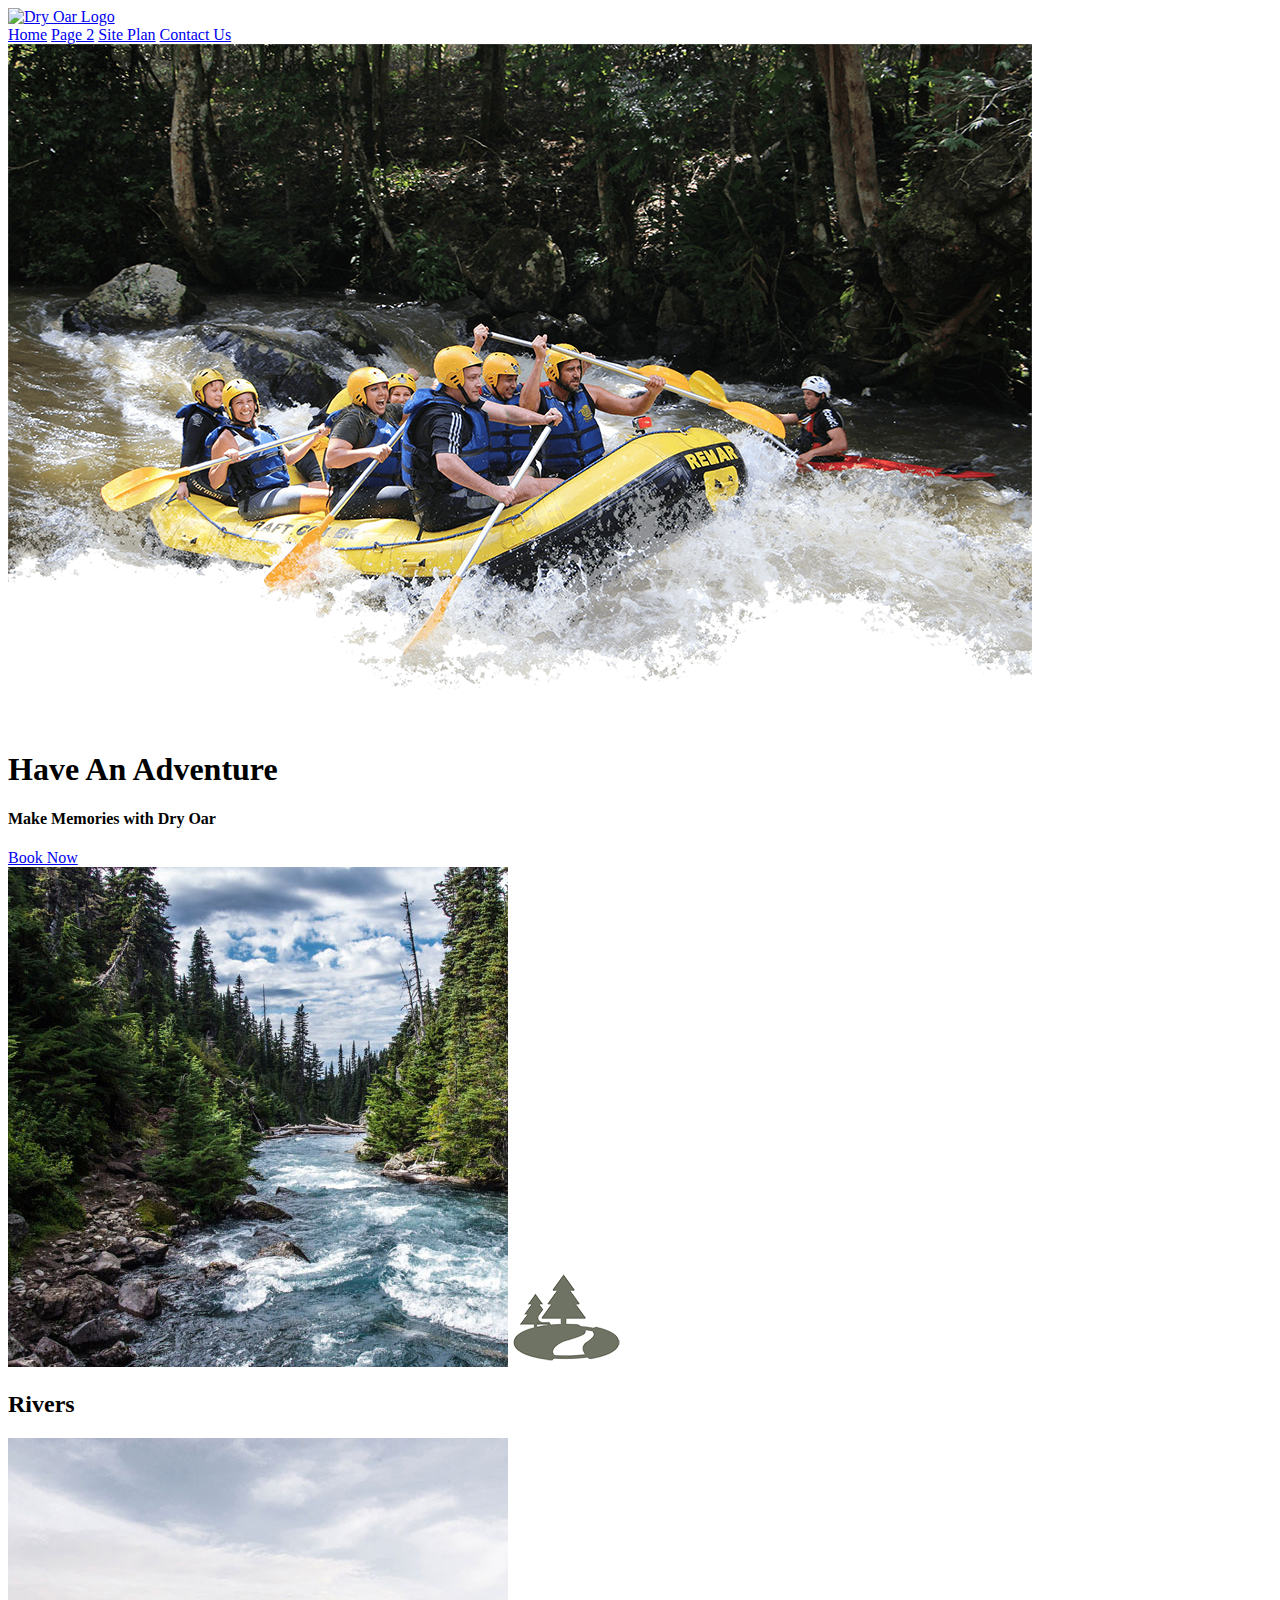
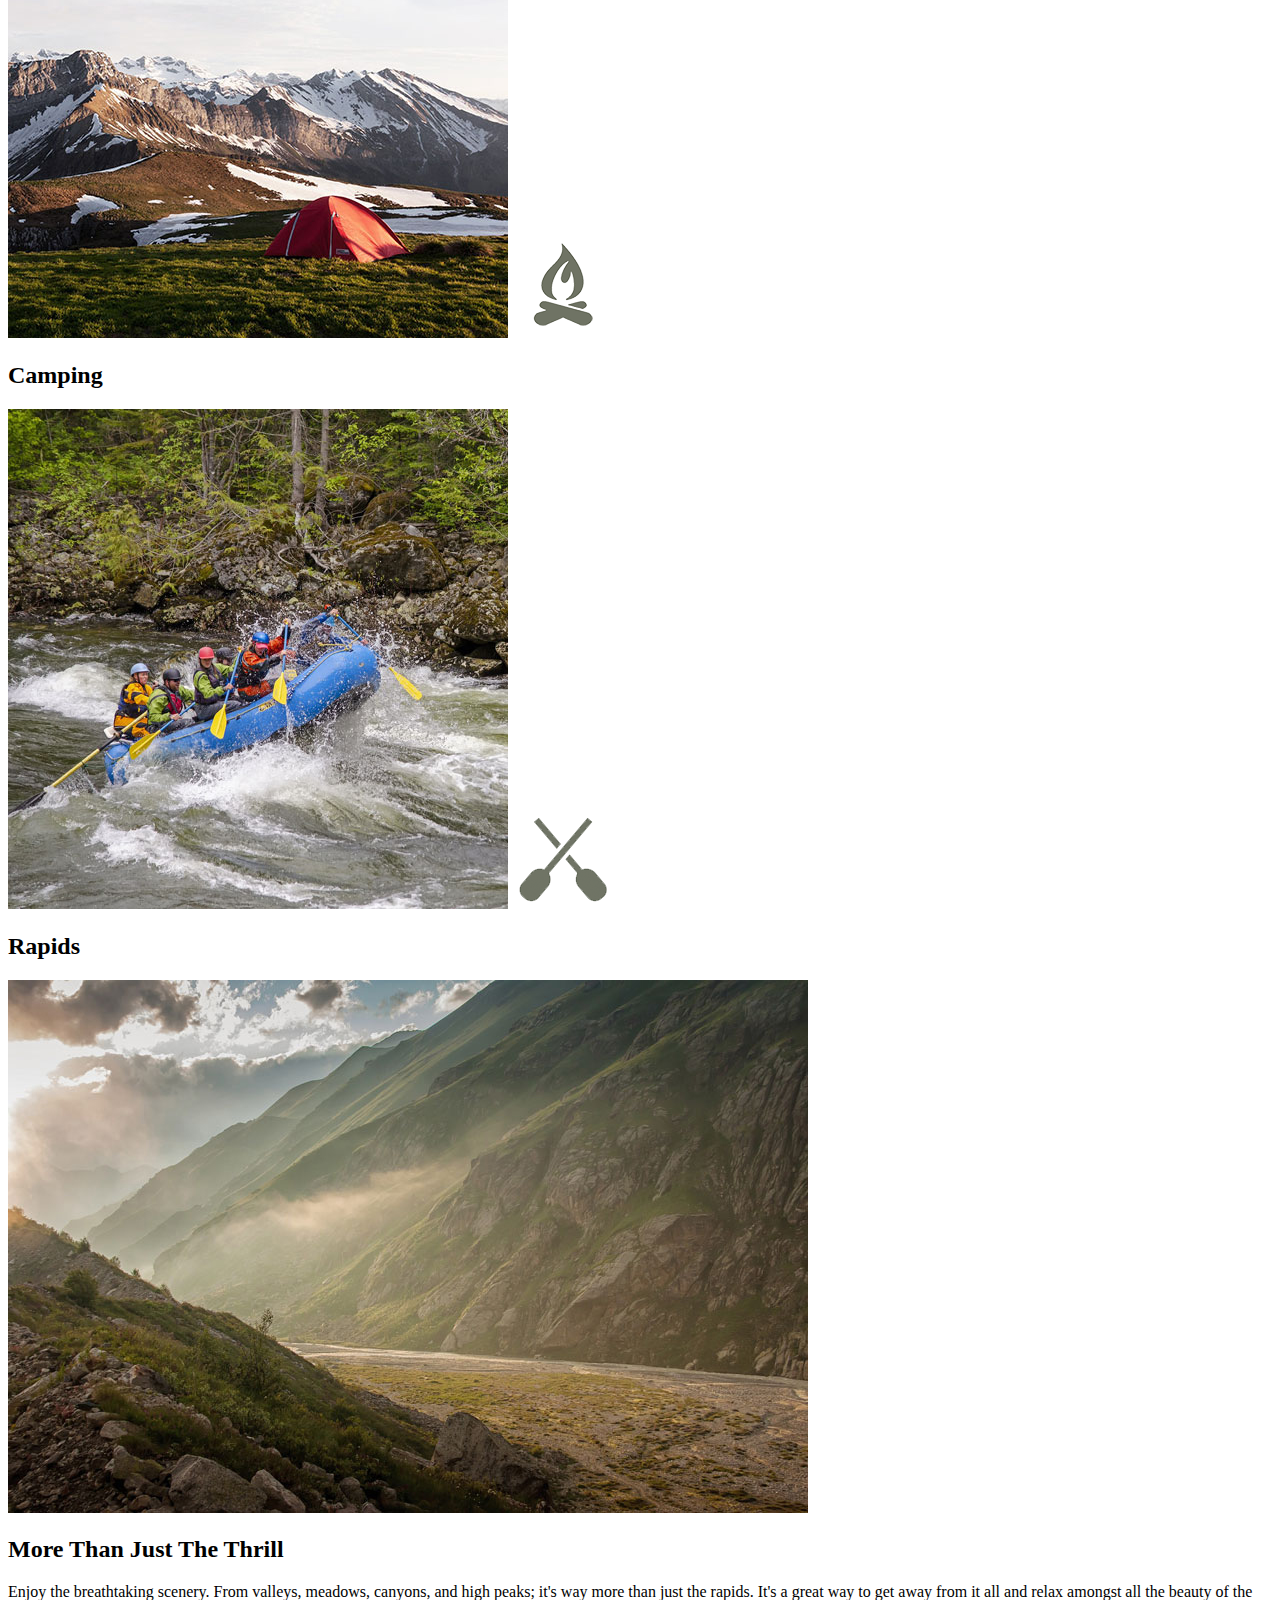
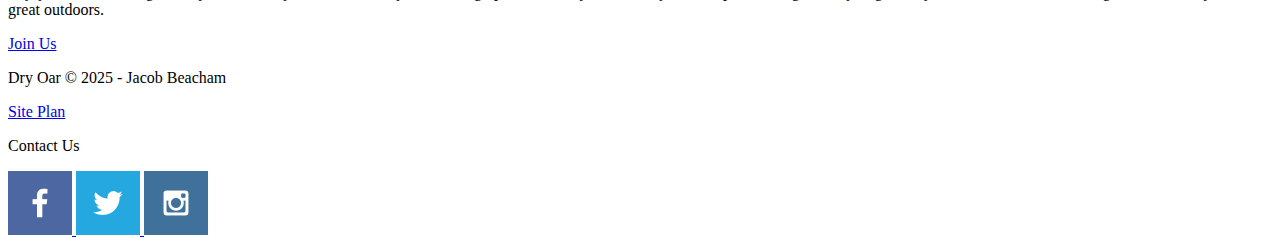
==== WWR/index.html @ 957a712b "Created Home Page structure in HTML" ====
<!DOCTYPE html>
<html lang="en">
<head>
    <meta charset="UTF-8">
    <meta name="viewport" content="width=device-width, initial-scale=1.0">
    <title>Whitewater Rafting | Dry Oar Boating | Home</title>
</head>
<body>
    <header>
            <a href="index.html" id="logo_link"><img class="logo" 
                src="images/longo.png" alt="Dry Oar Logo" ></a>
            <nav>
                <a href="index.html">Home</a>
                <a href="#">Page 2</a>
                <a href="site-plan-rafting.html">Site Plan</a>
                <a href="contactus.html">Contact Us</a>
            </nav>
    </header>
    <div id="hero">
        <div id="hero_box">
            <img src="images/hero.png" alt="People enjoying white water rafting">
        </div>
        <section id="hero_msg">
            <h1 class="home-title">Have An Adventure</h1>
            <h4>Make Memories with Dry Oar</h4>
            <div class="button-box">
                <a class="book" href="contactus.html">Book Now</a>
            </div>
        </section>
    </div>
    <main class="home-grid">
        <section class="rivers-card">
            <img class="card-img" src="images/rivers.jpg" alt="river in forest">
            <img class="icon" src="images/river_icon.png" alt="fire icon">
            <h2>Rivers</h2>
        </section>
        <section class="camping-card">
            <img class="card-img" src="images/camping.jpg" alt="tent in mountains">
            <img class="icon" src="images/fire_icon.png" alt="fire icon">
            <h2>Camping</h2>
        </section>
        <section class="rapids-card">
            <img class="card-img" src="images/rapids.jpg" alt="rafting boat">
            <img class="icon" src="images/oars.png" alt="oars icon">
            <h2>Rapids</h2>
        </section>
        <img class="mountians" src="images/mountains.jpg" alt="misty mountains">
        <section class="msg">
            <h2>More Than Just The Thrill</h2>
            <p>Enjoy the breathtaking scenery. From valleys, meadows, canyons, and high peaks; 
                it's way more than just the rapids. It's a great way to get away from it all and 
                relax amongst all the beauty of the great outdoors.</p>
            <a class="join" href="rivers.html">Join Us</a>
        </section>
    </main>
    <footer>
        <p>Dry Oar &copy; 2025 - Jacob Beacham</p>
        <p><a href="site-plan-rafting.html">Site Plan</a></p>
        <p><a href="contactus.html"></a>Contact Us</p>
        <div class="social">
            <a href="https://facebook.com">
                <img src="images/facebook.png" alt="fb icon">
            </a>
            <a href="https://twitter.com">
                <img src="images/twitter.png" alt="twitter icon">
            </a>
            <a href="https://instagram.com">
                <img src="images/instagram.png" alt="instagram icon">
            </a>
        </div>
    </footer>
</body>
</html>
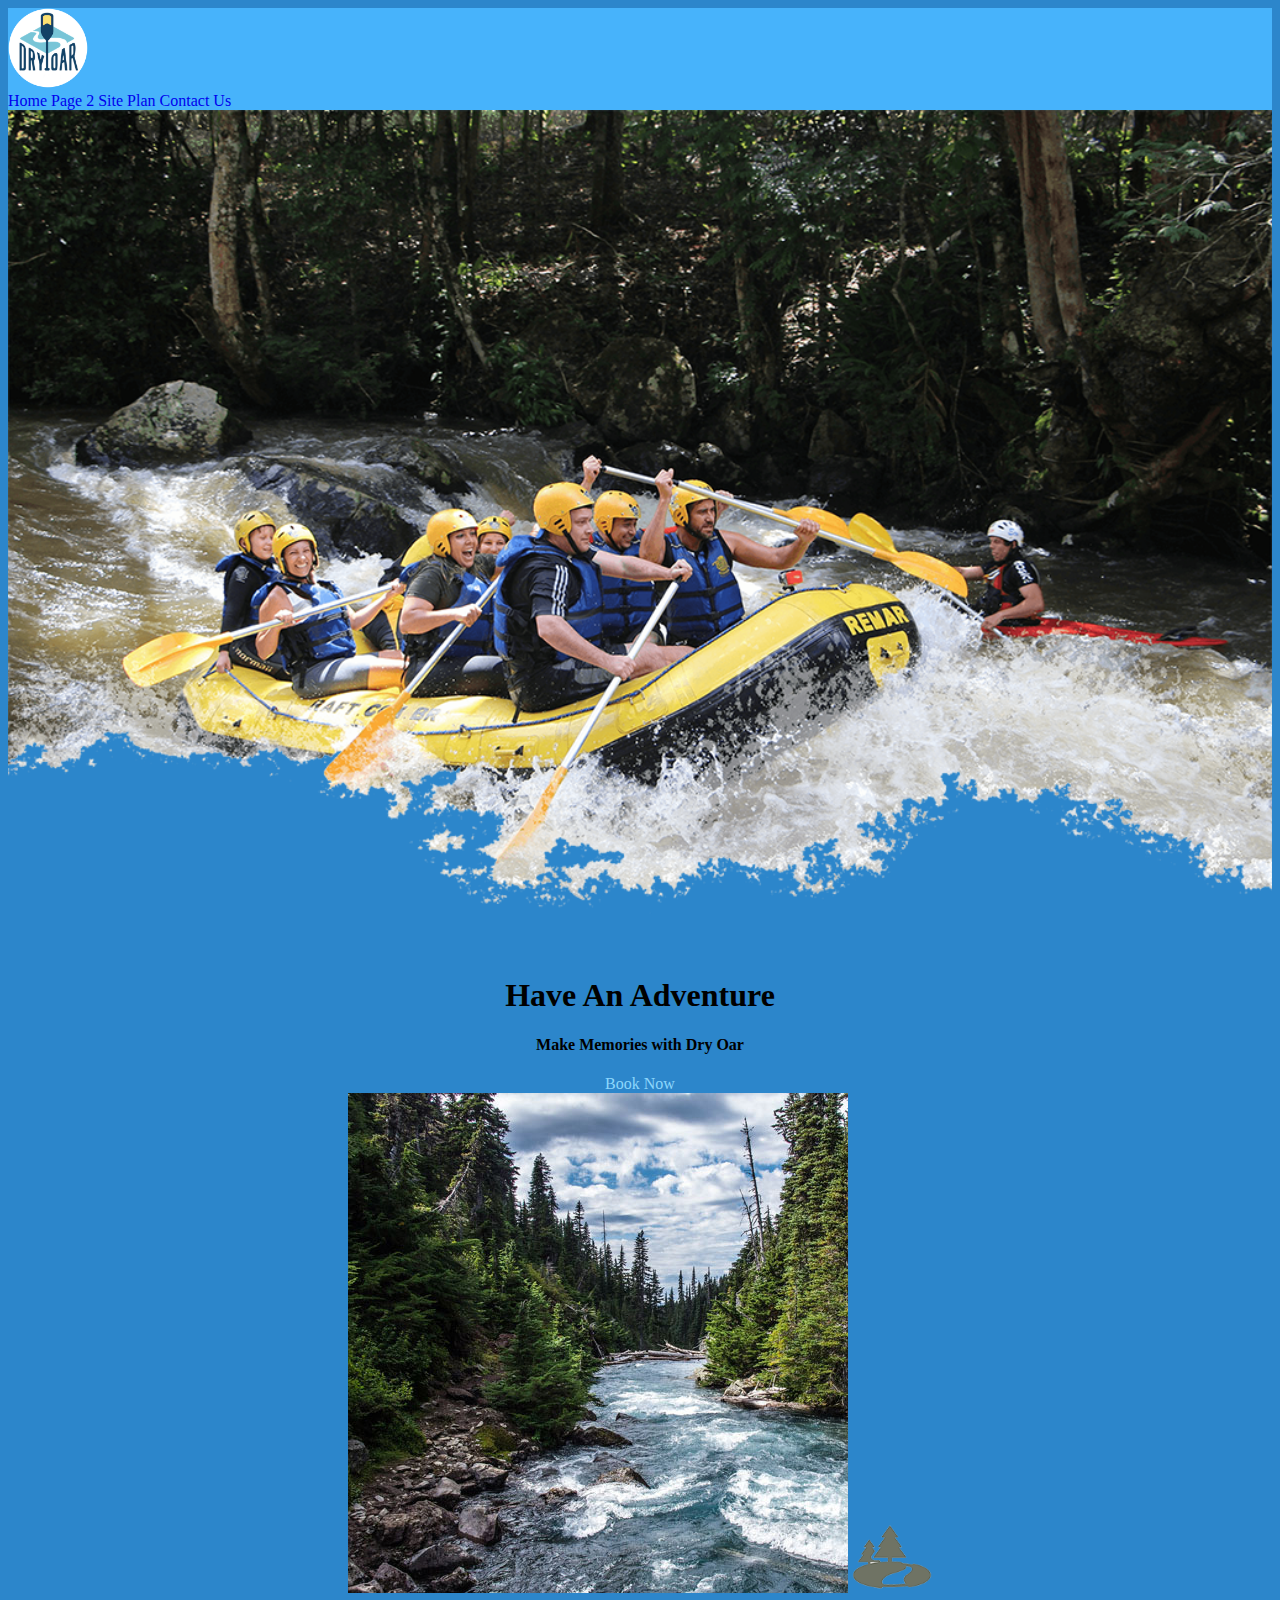
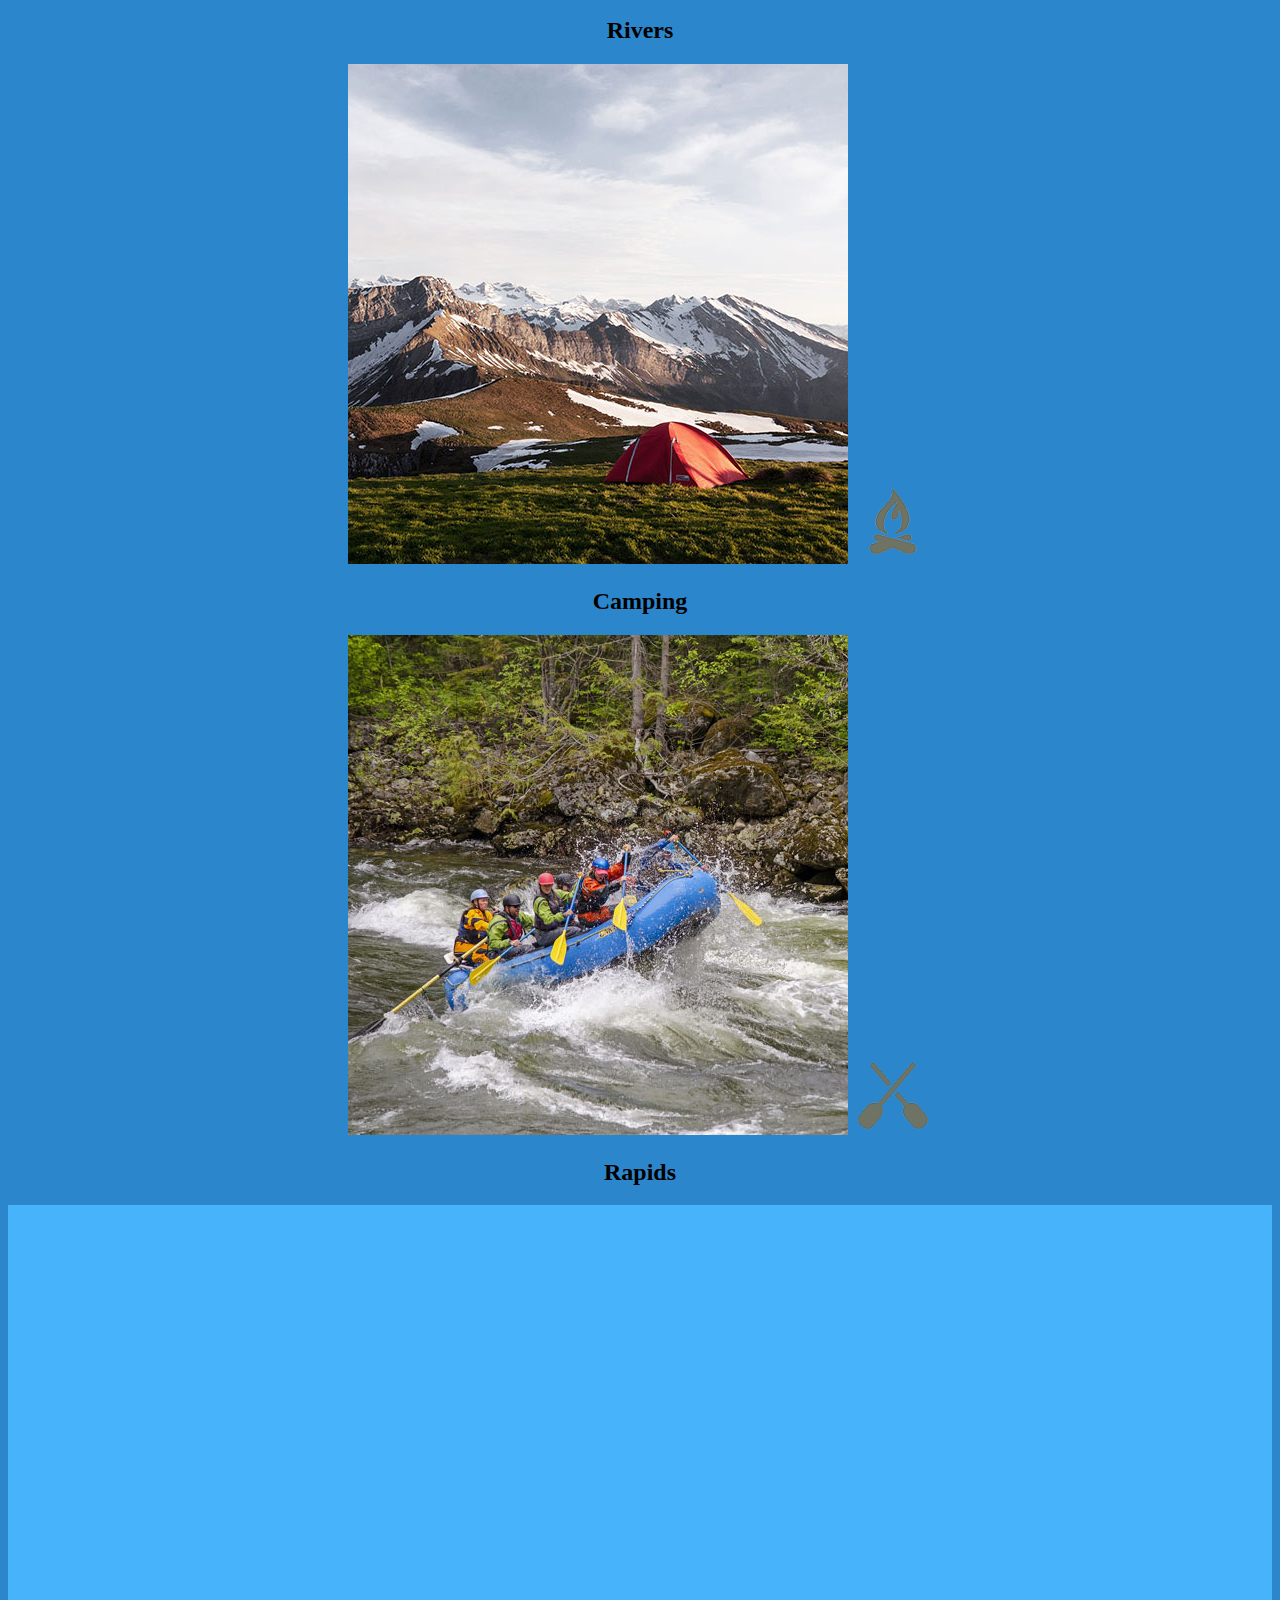
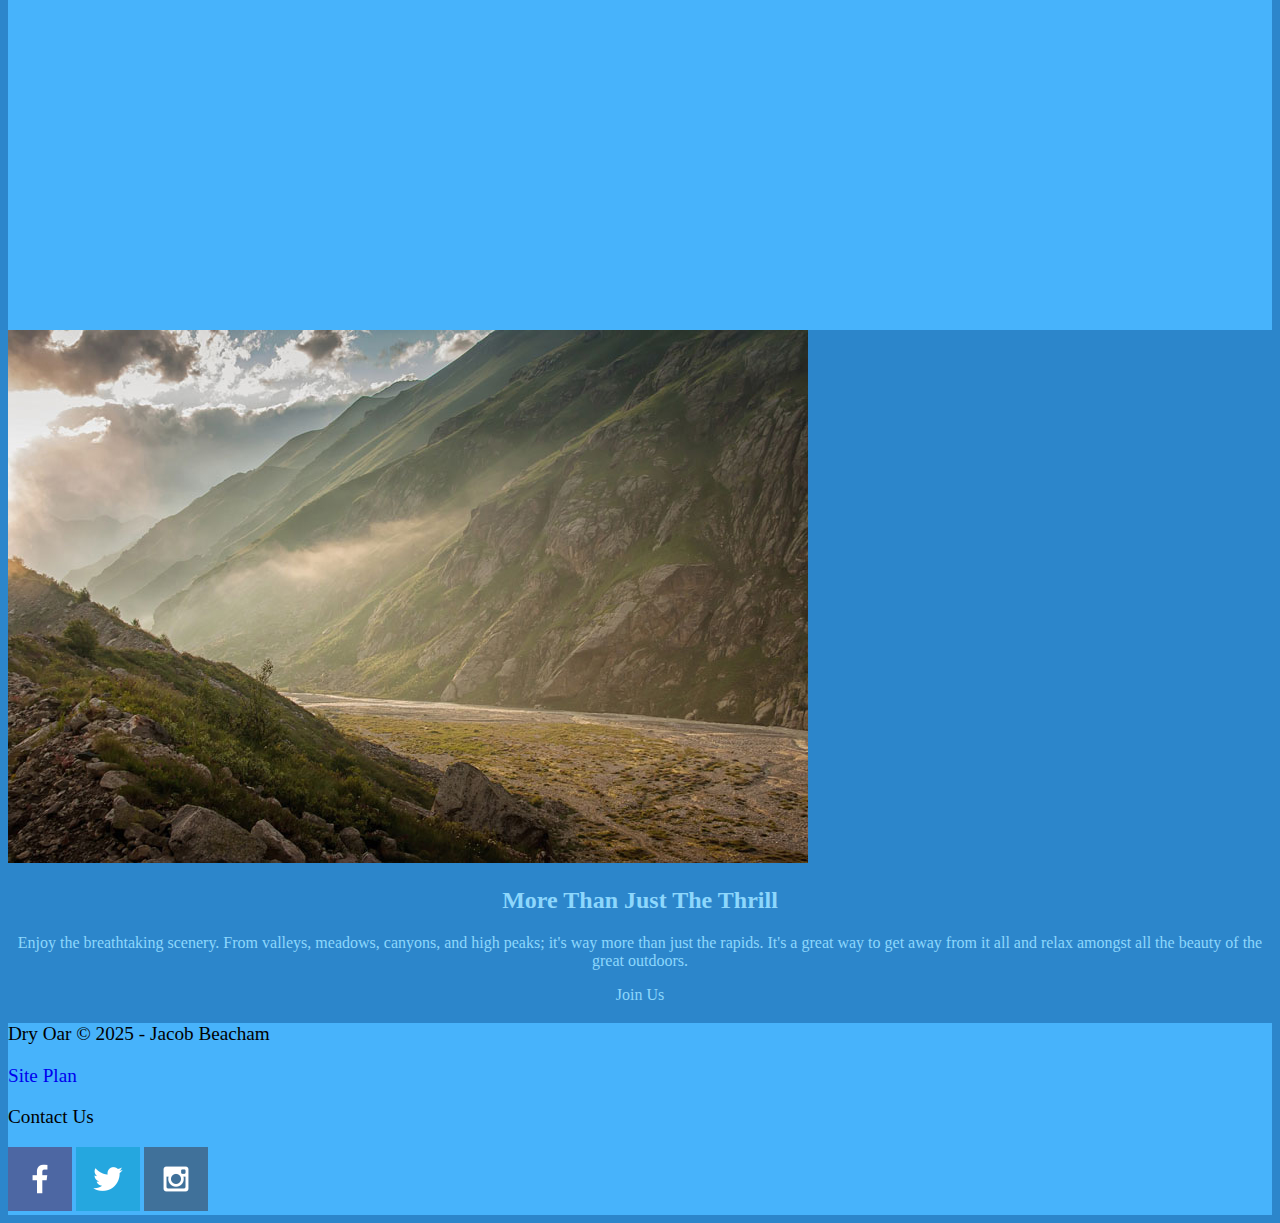
==== commit 6c316310: "Added some CSS" ====
--- a/WWR/index.html
+++ b/WWR/index.html
@@ -4,70 +4,74 @@
     <meta charset="UTF-8">
     <meta name="viewport" content="width=device-width, initial-scale=1.0">
     <title>Whitewater Rafting | Dry Oar Boating | Home</title>
+    <link rel="stylesheet" href="styles/style.css">
 </head>
 <body>
-    <header>
-            <a href="index.html" id="logo_link"><img class="logo" 
-                src="images/longo.png" alt="Dry Oar Logo" ></a>
-            <nav>
-                <a href="index.html">Home</a>
-                <a href="#">Page 2</a>
-                <a href="site-plan-rafting.html">Site Plan</a>
-                <a href="contactus.html">Contact Us</a>
-            </nav>
-    </header>
-    <div id="hero">
-        <div id="hero_box">
-            <img src="images/hero.png" alt="People enjoying white water rafting">
+    <div id="content">
+        <header>
+                <a href="index.html" id="logo_link"><img class="logo" 
+                    src="images/logo.png" alt="Dry Oar Logo" ></a>
+                <nav>
+                    <a href="index.html">Home</a>
+                    <a href="#">Page 2</a>
+                    <a href="site-plan-rafting.html">Site Plan</a>
+                    <a href="contactus.html">Contact Us</a>
+                </nav>
+        </header>
+        <div id="hero">
+            <div id="hero_box">
+                <img src="images/hero.png" alt="People enjoying white water rafting">
+            </div>
+            <section id="hero_msg">
+                <h1 class="home-title">Have An Adventure</h1>
+                <h4>Make Memories with Dry Oar</h4>
+                <div class="button-box">
+                    <a class="book" href="contactus.html">Book Now</a>
+                </div>
+            </section>
         </div>
-        <section id="hero_msg">
-            <h1 class="home-title">Have An Adventure</h1>
-            <h4>Make Memories with Dry Oar</h4>
-            <div class="button-box">
-                <a class="book" href="contactus.html">Book Now</a>
+        <main class="home-grid">
+            <section class="rivers-card">
+                <img class="card-img" src="images/rivers.jpg" alt="river in forest">
+                <img class="icon" src="images/river_icon.png" alt="fire icon">
+                <h2>Rivers</h2>
+            </section>
+            <section class="camping-card">
+                <img class="card-img" src="images/camping.jpg" alt="tent in mountains">
+                <img class="icon" src="images/fire_icon.png" alt="fire icon">
+                <h2>Camping</h2>
+            </section>
+            <section class="rapids-card">
+                <img class="card-img" src="images/rapids.jpg" alt="rafting boat">
+                <img class="icon" src="images/oars.png" alt="oars icon">
+                <h2>Rapids</h2>
+            </section>
+            <div id="background"></div>
+            <img class="mountians" src="images/mountains.jpg" alt="misty mountains">
+            <section class="msg">
+                <h2>More Than Just The Thrill</h2>
+                <p>Enjoy the breathtaking scenery. From valleys, meadows, canyons, and high peaks; 
+                    it's way more than just the rapids. It's a great way to get away from it all and 
+                    relax amongst all the beauty of the great outdoors.</p>
+                <a class="join" href="rivers.html">Join Us</a>
+            </section>
+        </main>
+        <footer>
+            <p>Dry Oar &copy; 2025 - Jacob Beacham</p>
+            <p><a href="site-plan-rafting.html">Site Plan</a></p>
+            <p><a href="contactus.html"></a>Contact Us</p>
+            <div class="social">
+                <a href="https://facebook.com" target="_blank">
+                    <img src="images/facebook.png" alt="fb icon">
+                </a>
+                <a href="https://twitter.com" target="_blank">
+                    <img src="images/twitter.png" alt="twitter icon">
+                </a>
+                <a href="https://instagram.com" target="_blank">
+                    <img src="images/instagram.png" alt="instagram icon">
+                </a>
             </div>
-        </section>
+        </footer>
     </div>
-    <main class="home-grid">
-        <section class="rivers-card">
-            <img class="card-img" src="images/rivers.jpg" alt="river in forest">
-            <img class="icon" src="images/river_icon.png" alt="fire icon">
-            <h2>Rivers</h2>
-        </section>
-        <section class="camping-card">
-            <img class="card-img" src="images/camping.jpg" alt="tent in mountains">
-            <img class="icon" src="images/fire_icon.png" alt="fire icon">
-            <h2>Camping</h2>
-        </section>
-        <section class="rapids-card">
-            <img class="card-img" src="images/rapids.jpg" alt="rafting boat">
-            <img class="icon" src="images/oars.png" alt="oars icon">
-            <h2>Rapids</h2>
-        </section>
-        <img class="mountians" src="images/mountains.jpg" alt="misty mountains">
-        <section class="msg">
-            <h2>More Than Just The Thrill</h2>
-            <p>Enjoy the breathtaking scenery. From valleys, meadows, canyons, and high peaks; 
-                it's way more than just the rapids. It's a great way to get away from it all and 
-                relax amongst all the beauty of the great outdoors.</p>
-            <a class="join" href="rivers.html">Join Us</a>
-        </section>
-    </main>
-    <footer>
-        <p>Dry Oar &copy; 2025 - Jacob Beacham</p>
-        <p><a href="site-plan-rafting.html">Site Plan</a></p>
-        <p><a href="contactus.html"></a>Contact Us</p>
-        <div class="social">
-            <a href="https://facebook.com">
-                <img src="images/facebook.png" alt="fb icon">
-            </a>
-            <a href="https://twitter.com">
-                <img src="images/twitter.png" alt="twitter icon">
-            </a>
-            <a href="https://instagram.com">
-                <img src="images/instagram.png" alt="instagram icon">
-            </a>
-        </div>
-    </footer>
 </body>
 </html>--- a/WWR/styles/style.css
+++ b/WWR/styles/style.css
@@ -0,0 +1,96 @@
+#content {
+max-width: 1600px;
+margin: 0 auto;
+}
+
+nav a{
+    text-align: center;
+    text-decoration: none;
+}
+
+#hero_msg h1 {
+    text-align: center;
+}
+
+#hero_msg h4 {
+    text-align: center;
+}
+
+.button-box {
+    text-align: center;
+}
+
+main section {
+    text-align: center;
+}
+
+#background {
+    height: 725px;
+}
+
+body {
+    background-color: #2c86cb;
+}
+header {
+    background-color: #47b3fb;
+}
+
+nav a:hover {
+    background-color: #8dd7fc;
+    text-decoration: underline;
+}
+
+.book {
+    color: #8dd7fc;
+    text-decoration: none;
+}
+
+.join {
+    color: #8dd7fc;
+    text-decoration: none;
+}
+
+.book:hover{
+    color: white;
+    text-decoration: underline;
+}
+
+.join:hover {
+    color: white;
+    text-decoration: underline;
+}
+
+#background {
+    background-color: #47b3fb;
+}
+.msg {
+    color: #8dd7fc;
+}
+
+footer{
+    background-color: #47b3fb;
+}
+
+.logo {
+ width: 80px;
+}
+
+.icon {
+    width: 80px;
+}
+
+#hero_box img{
+    width: 100%;
+}
+
+footer a {
+    text-decoration: none;
+}
+
+footer p {
+    font-size: 1.2em;
+}
+
+footer p:hover{
+    text-decoration: underline;
+}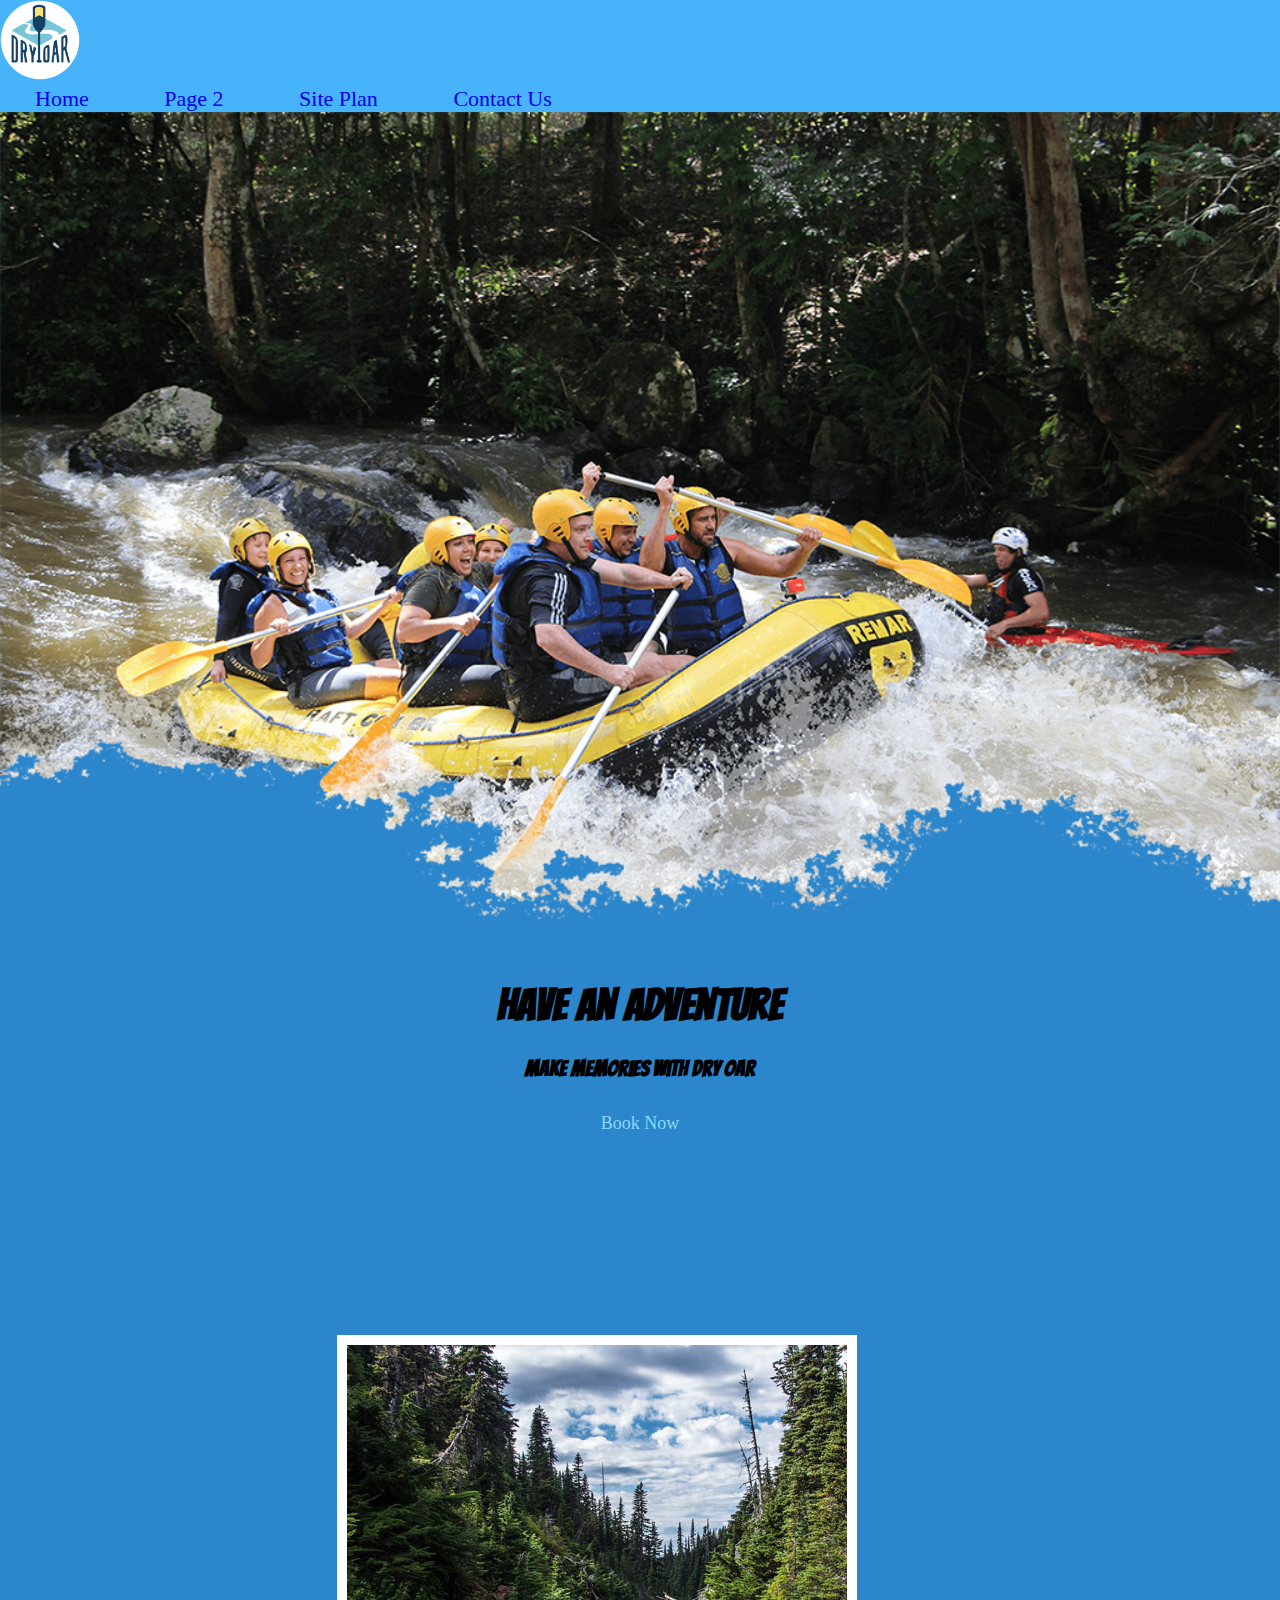
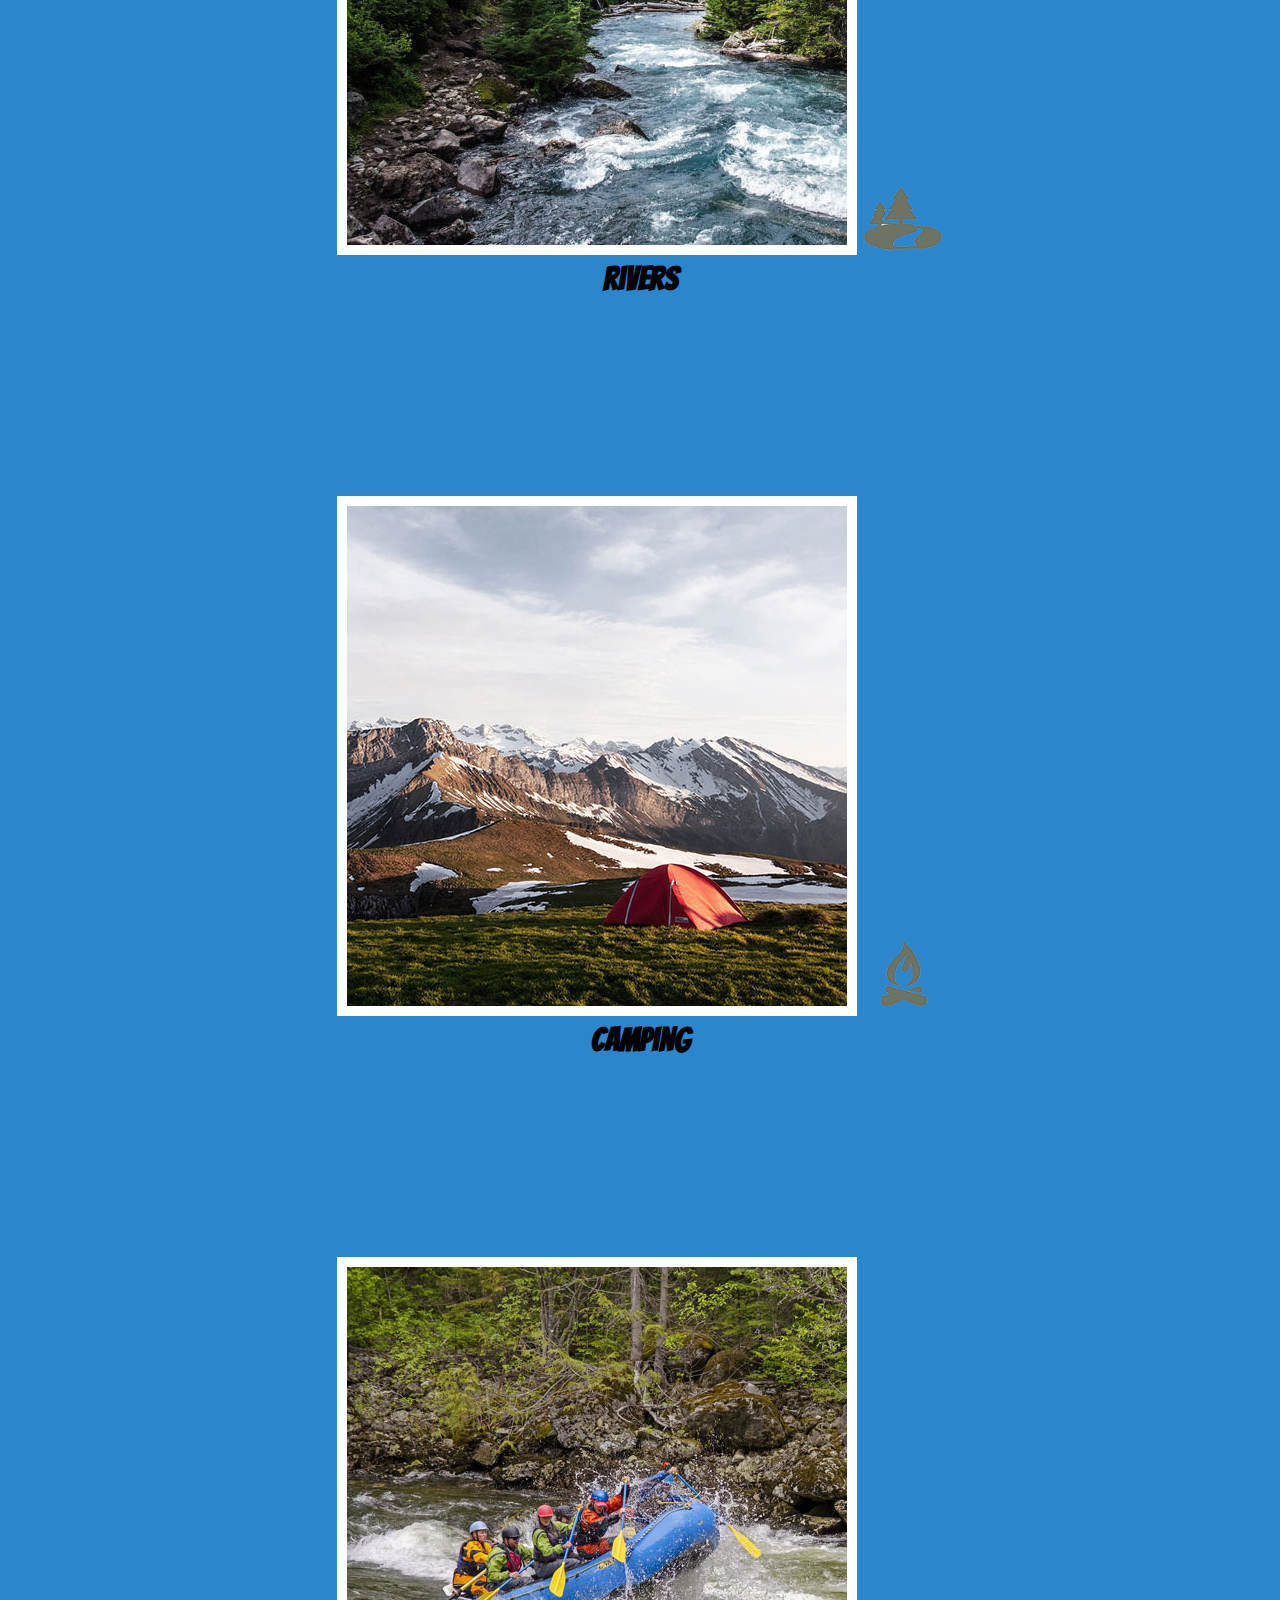
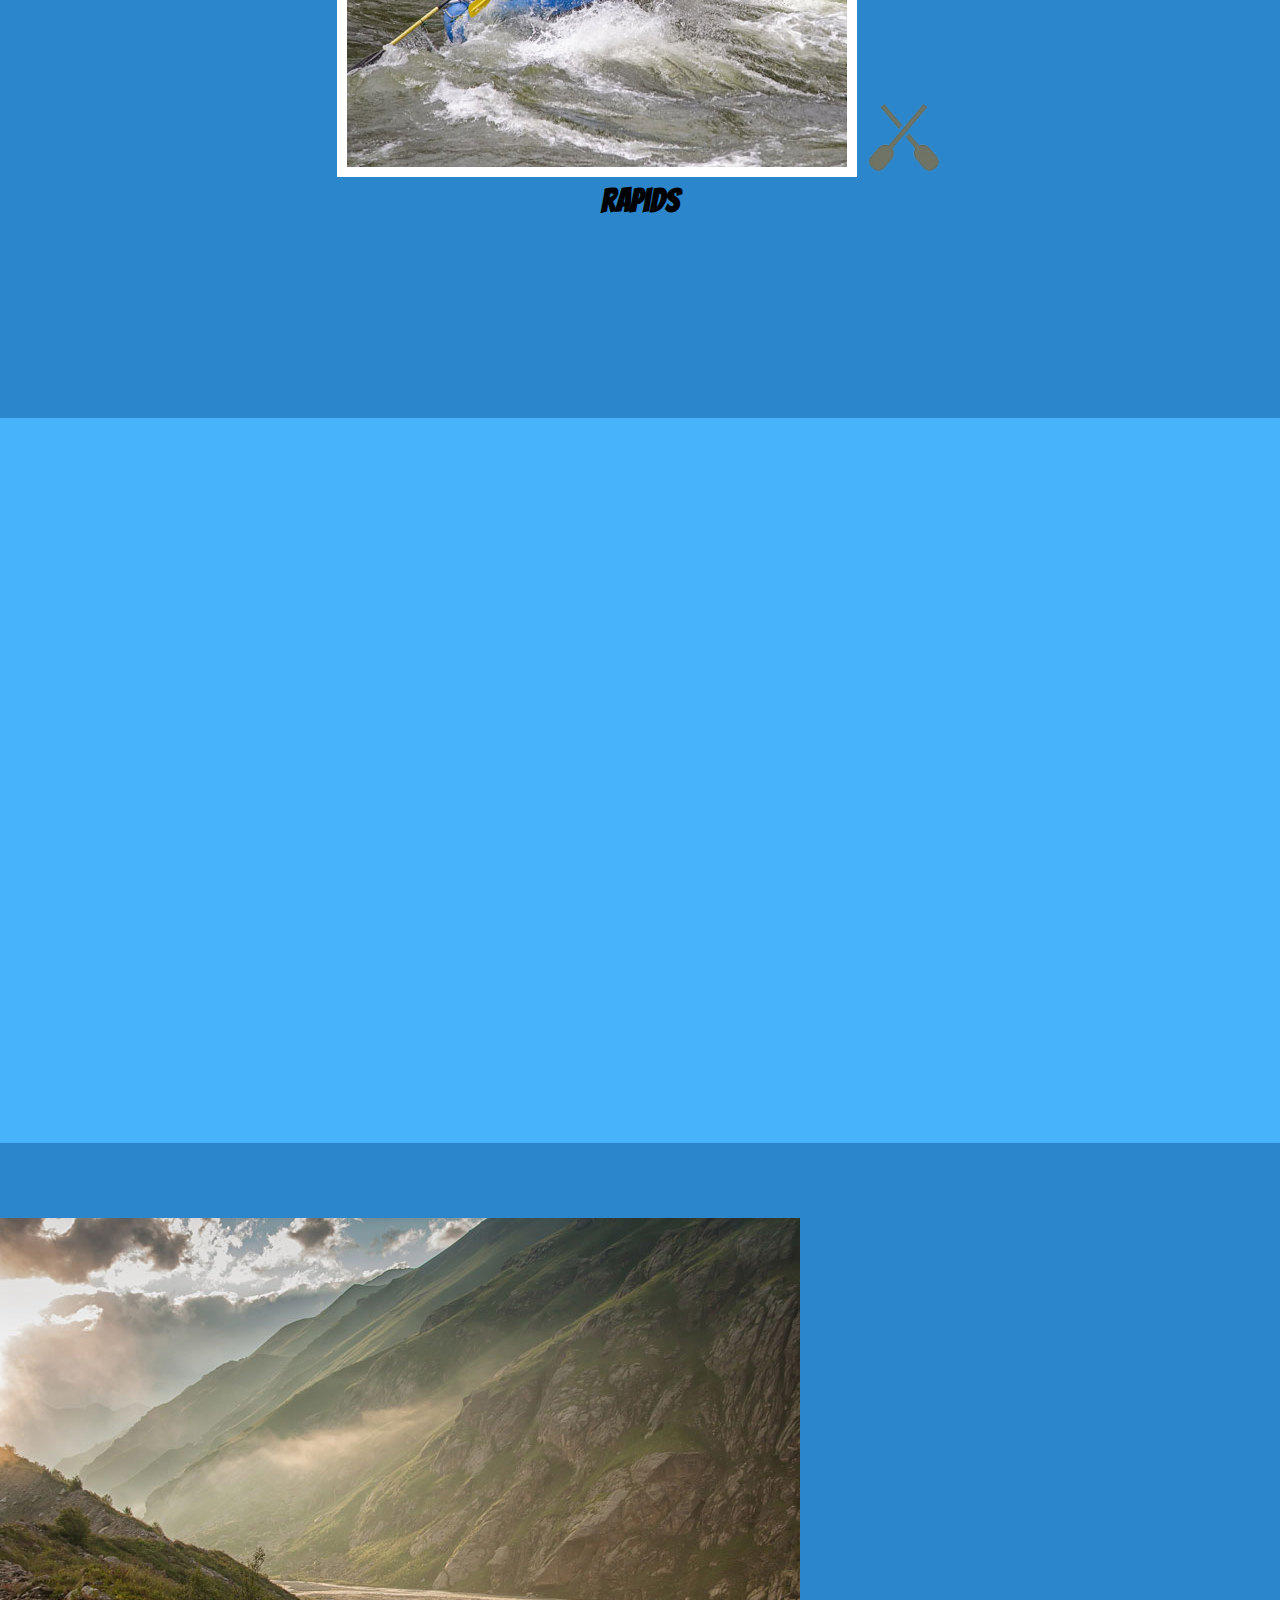
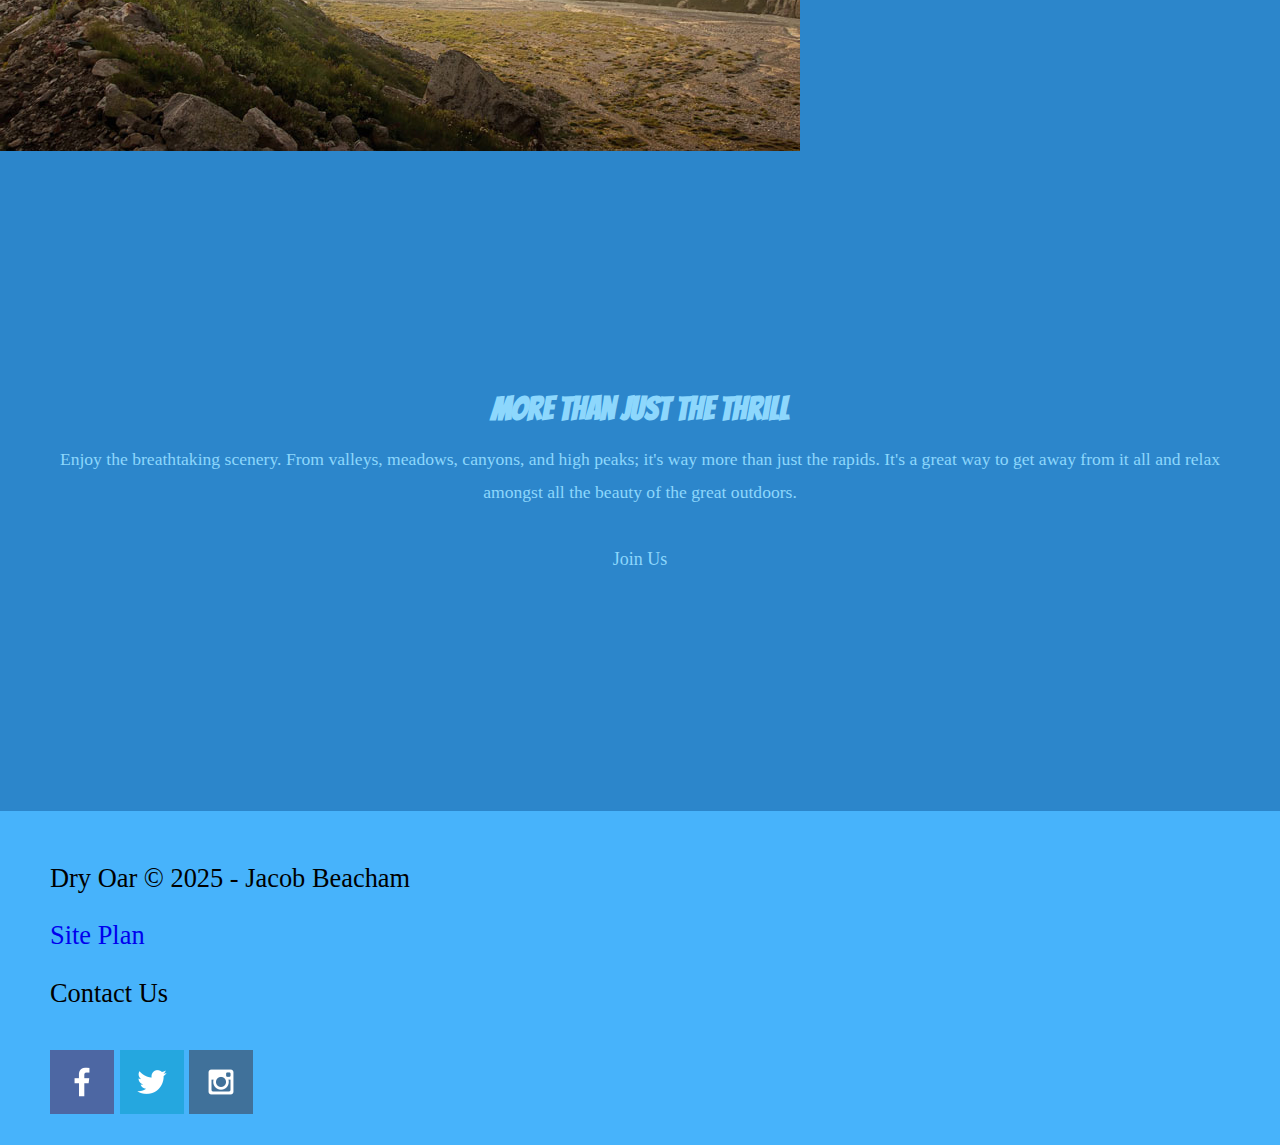
==== commit 35600f35: "Added some more CSS" ====
--- a/WWR/index.html
+++ b/WWR/index.html
@@ -23,7 +23,7 @@
                 <img src="images/hero.png" alt="People enjoying white water rafting">
             </div>
             <section id="hero_msg">
-                <h1 class="home-title">Have An Adventure</h1>
+                <h1 class="home-title" >Have An Adventure</h1>
                 <h4>Make Memories with Dry Oar</h4>
                 <div class="button-box">
                     <a class="book" href="contactus.html">Book Now</a>
--- a/WWR/styles/style.css
+++ b/WWR/styles/style.css
@@ -1,3 +1,5 @@
+@import url('https://fonts.googleapis.com/css2?family=Bangers&display=swap');
+
 #content {
 max-width: 1600px;
 margin: 0 auto;
@@ -6,14 +8,17 @@
 nav a{
     text-align: center;
     text-decoration: none;
+    padding: 35px;
 }
 
 #hero_msg h1 {
     text-align: center;
+    font-family: Bangers, "Times New Roman", Arial, ;
 }
 
 #hero_msg h4 {
     text-align: center;
+    font-family: Bangers, "Times New Roman", Arial;
 }
 
 .button-box {
@@ -24,13 +29,26 @@
     text-align: center;
 }
 
+main section img {
+    box-sizing: border-box;
+}
+
 #background {
     height: 725px;
 }
 
 body {
     background-color: #2c86cb;
+    font-family: "Times New Roman", Helvetica, sans-serif;
+    font-size: 22px;
+    margin: 0;
+    padding: 0;
 }
+
+h2 {
+    margin: 0;
+}
+
 header {
     background-color: #47b3fb;
 }
@@ -43,11 +61,19 @@
 .book {
     color: #8dd7fc;
     text-decoration: none;
+    font-size: 18px;
+    padding: 15px 30px;
+    margin-top: 50px;
+    border-radius: 5px;
 }
 
 .join {
     color: #8dd7fc;
     text-decoration: none;
+    font-size: 18px;
+    padding: 15px 30px;
+    margin-top: 50px;
+    border-radius: 5px;
 }
 
 .book:hover{
@@ -60,15 +86,40 @@
     text-decoration: underline;
 }
 
+.rivers-card{
+    margin: 200px 0;
+}
+
+.camping-card{
+    margin: 200px 0;
+}
+
+.rapids-card{
+    margin: 200px 0;
+}
+.card-img{
+    border: 10px solid white;
+}
+
 #background {
     background-color: #47b3fb;
+    margin-bottom: 75px;
 }
 .msg {
     color: #8dd7fc;
+    line-height: 1.5em;
+    padding: 35px;
+    margin-top: 200px;
 }
 
 footer{
     background-color: #47b3fb;
+    padding: 25px 50px;
+    margin-top: 200px;
+}
+
+footer .social img{
+    padding-top: 15px;
 }
 
 .logo {
@@ -77,6 +128,7 @@
 
 .icon {
     width: 80px;
+    padding-top: 10px;
 }
 
 #hero_box img{
@@ -89,8 +141,27 @@
 
 footer p {
     font-size: 1.2em;
+    font-family: "Times New Roman", Helvetica, sans-serif;
 }
 
 footer p:hover{
     text-decoration: underline;
+}
+
+section h2{
+    font-family: Bangers, "Times New Roman", Arial;
+}
+
+.home-title{
+    font-size: 2em;
+    font-family: Bangers, "Times New Roman", Arial;
+    margin-top: 10px;
+}
+.msg p{
+    font-size: .8em;
+    padding-bottom: 15px;
+}
+
+#logo_link{
+    padding-top: 5px;
 }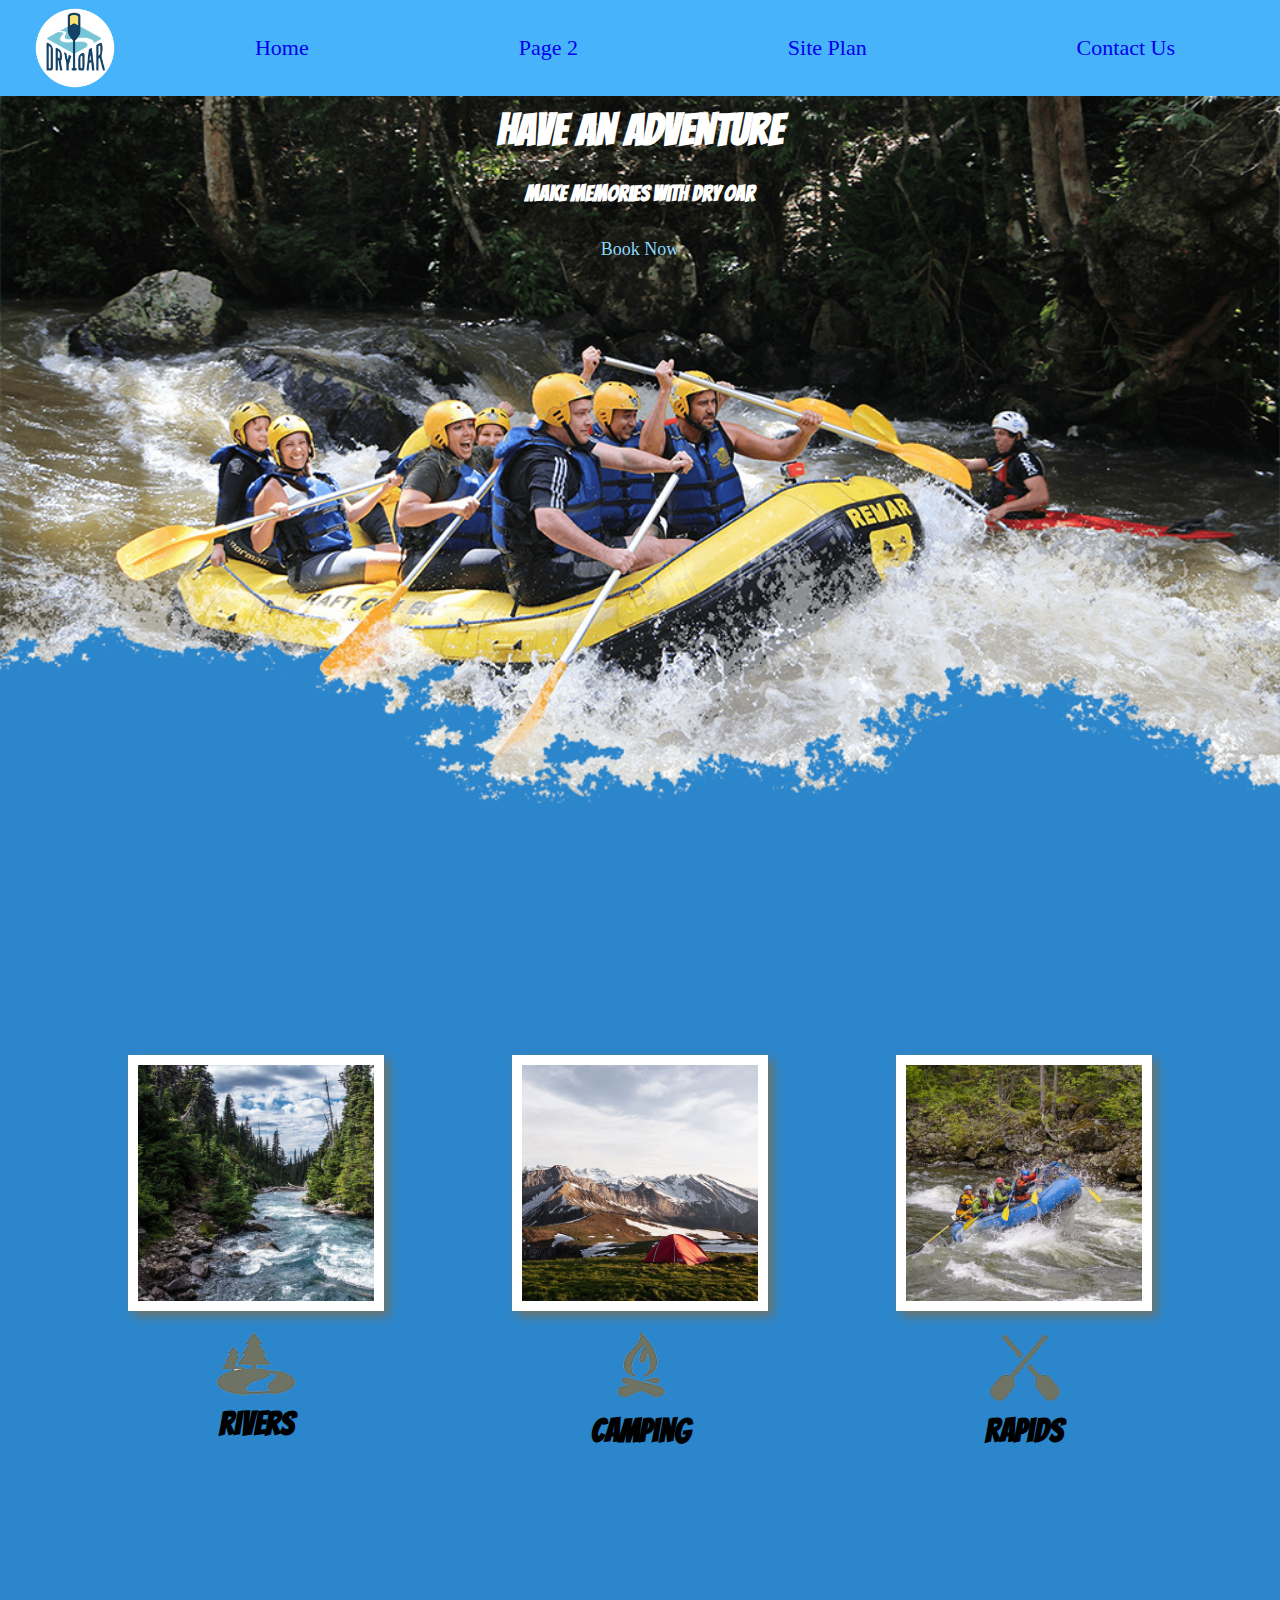
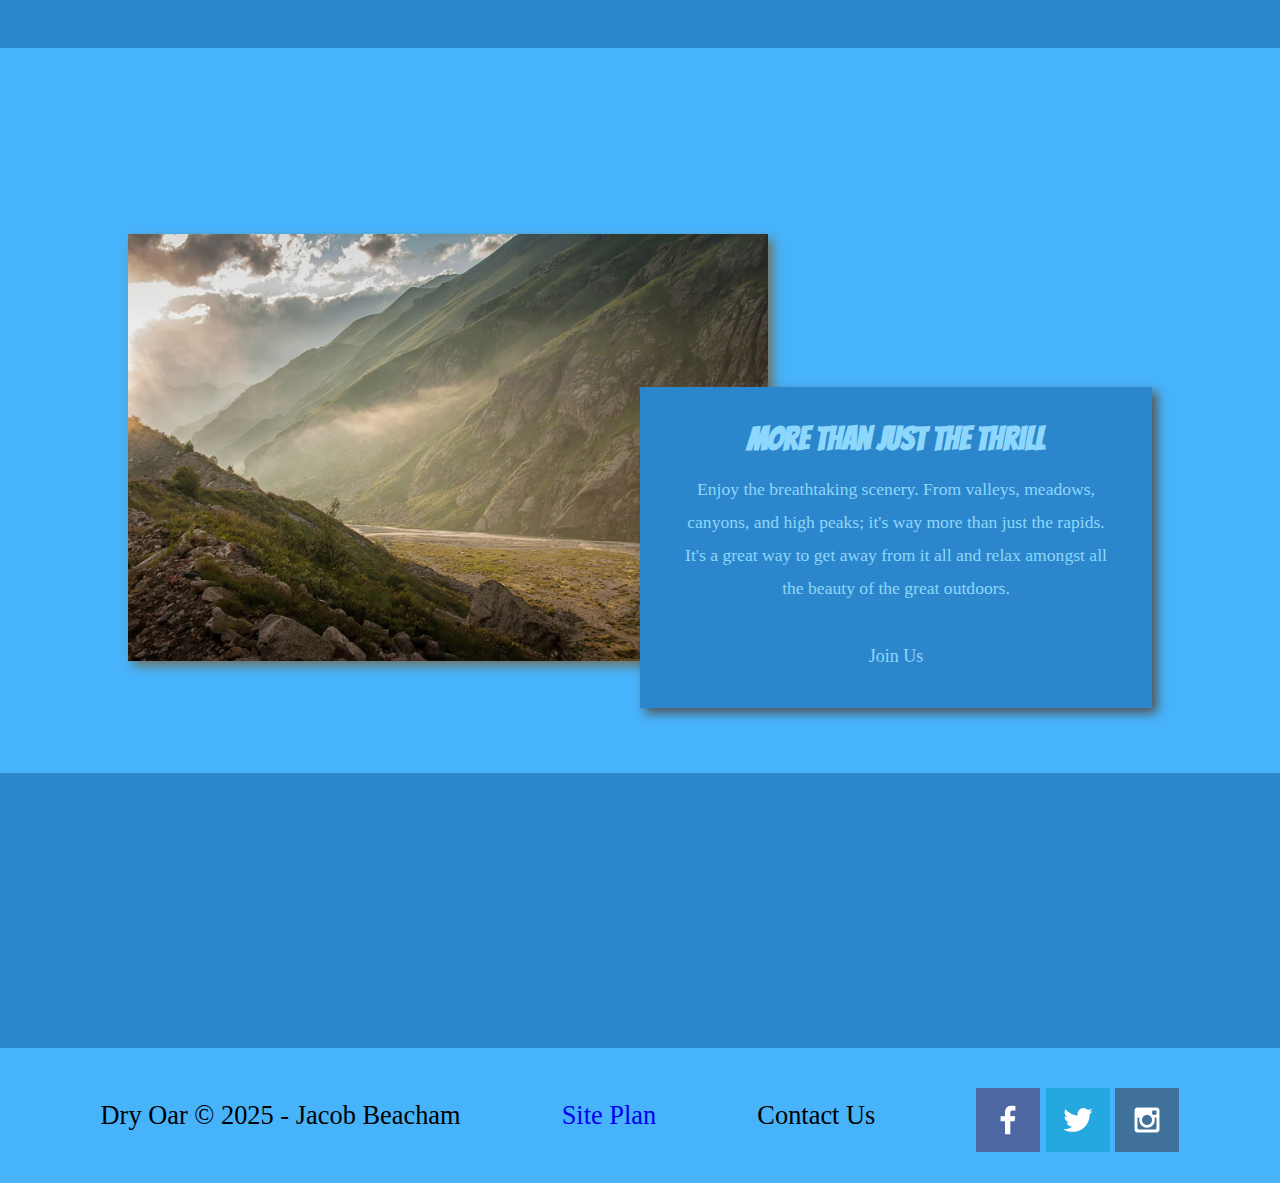
==== commit 2ec3dec3: "Finished home page" ====
--- a/WWR/index.html
+++ b/WWR/index.html
@@ -10,7 +10,8 @@
     <div id="content">
         <header>
                 <a href="index.html" id="logo_link"><img class="logo" 
-                    src="images/logo.png" alt="Dry Oar Logo" ></a>
+                    src="images/logo.png" alt="Dry Oar Logo" >
+                </a>
                 <nav>
                     <a href="index.html">Home</a>
                     <a href="#">Page 2</a>
@@ -19,8 +20,8 @@
                 </nav>
         </header>
         <div id="hero">
-            <div id="hero_box">
-                <img src="images/hero.png" alt="People enjoying white water rafting">
+            <div id="hero-box">
+                <img id="hero-img" src="images/hero.png" alt="People enjoying white water rafting">
             </div>
             <section id="hero_msg">
                 <h1 class="home-title" >Have An Adventure</h1>
@@ -47,7 +48,7 @@
                 <h2>Rapids</h2>
             </section>
             <div id="background"></div>
-            <img class="mountians" src="images/mountains.jpg" alt="misty mountains">
+            <img class="mountains" src="images/mountains.jpg" alt="misty mountains">
             <section class="msg">
                 <h2>More Than Just The Thrill</h2>
                 <p>Enjoy the breathtaking scenery. From valleys, meadows, canyons, and high peaks; 
--- a/WWR/styles/style.css
+++ b/WWR/styles/style.css
@@ -5,21 +5,58 @@
 margin: 0 auto;
 }
 
+header {
+    background-color: #47b3fb;
+    display: grid;
+    grid-template-columns: 150px auto;
+}
+
+#logo_link{
+    padding-top: 5px;
+    justify-self: center;
+    align-self: center;
+}
+
 nav a{
     text-align: center;
     text-decoration: none;
     padding: 35px;
 }
 
+nav {
+    display: flex;
+    justify-content: space-around;
+}
+#hero {
+    display: grid;
+    grid-template-columns: 1fr 3fr 1fr;
+    margin-top: -100px;
+}
+
 #hero_msg h1 {
     text-align: center;
-    font-family: Bangers, "Times New Roman", Arial, ;
+    font-family: Bangers, "Times New Roman", Arial;
 }
 
 #hero_msg h4 {
     text-align: center;
     font-family: Bangers, "Times New Roman", Arial;
 }
+#hero_msg {
+    grid-column: 2/3;
+    grid-row: 1/3;
+    position: relative;
+    color: white;
+    margin-top: 100px;
+}
+#hero-box {
+    grid-column: 1/4;
+    grid-row: 1/3;
+    z-index: -1;
+}
+#hero-img {
+    width: 100%;
+}
 
 .button-box {
     text-align: center;
@@ -27,14 +64,72 @@
 
 main section {
     text-align: center;
+}
+.home-grid {
+    display: grid;
+    grid-template-columns: repeat(10, 1fr);
+}
+
+.card-img, .mountains{
+    width: 100%;
+}
+
+.card-img{
+    border: 10px solid white;
+    transition: transform .5s;
+    box-shadow: 5px 5px 10px #6f7364;
+}
+.card-img:hover {
+    opacity: .6;
+    transform: scale(1.1);
+}
+
+.rivers-card{
+    margin: 200px 0;
+    grid-column: 2/4;
+    grid-row: 2/3;
+}
+
+.camping-card{
+    margin: 200px 0;
+    grid-column: 5/7;
+    grid-row: 2/3;
+}
+
+.rapids-card{
+    margin: 200px 0;
+    grid-column: 8/10;
+    grid-row: 2/3;
+}
+
+#background {
+    background-color: #47b3fb ;
+    margin-bottom: 75px;
+    height: 725px;
+    grid-column: 1/11;
+    grid-row: 4/9;
+}
+
+.mountains{
+    grid-column: 2/7;
+    grid-row: 5/8;
+    align-self: center;
+    box-shadow: 5px 5px 10px #6f7364;
+}
+
+.msg {
+    color: #8dd7fc;
+    background-color: #2c86cb;
+    line-height: 1.5em;
+    padding: 35px;
+    margin-top: 200px;
+    grid-column: 6/10;
+    grid-row: 6/7;
+    box-shadow: 5px 5px 10px #545453;
 }
 
 main section img {
     box-sizing: border-box;
-}
-
-#background {
-    height: 725px;
 }
 
 body {
@@ -49,10 +144,6 @@
     margin: 0;
 }
 
-header {
-    background-color: #47b3fb;
-}
-
 nav a:hover {
     background-color: #8dd7fc;
     text-decoration: underline;
@@ -86,36 +177,13 @@
     text-decoration: underline;
 }
 
-.rivers-card{
-    margin: 200px 0;
-}
-
-.camping-card{
-    margin: 200px 0;
-}
-
-.rapids-card{
-    margin: 200px 0;
-}
-.card-img{
-    border: 10px solid white;
-}
-
-#background {
-    background-color: #47b3fb;
-    margin-bottom: 75px;
-}
-.msg {
-    color: #8dd7fc;
-    line-height: 1.5em;
-    padding: 35px;
-    margin-top: 200px;
-}
-
 footer{
     background-color: #47b3fb;
     padding: 25px 50px;
     margin-top: 200px;
+    display: flex;
+    justify-content: space-around;
+    align-items: center;
 }
 
 footer .social img{
@@ -131,10 +199,6 @@
     padding-top: 10px;
 }
 
-#hero_box img{
-    width: 100%;
-}
-
 footer a {
     text-decoration: none;
 }
@@ -162,6 +226,49 @@
     padding-bottom: 15px;
 }
 
-#logo_link{
-    padding-top: 5px;
-}+
+
+@media screen and (max-width: 900px) {
+    #hero, .home-grid {
+        display: block;
+        height: auto;
+    }
+    nav, footer {
+        flex-direction: column;
+    }
+    nav a {
+        display: block;
+        padding: 15px;
+    }
+    #hero {
+        margin-top: 0;
+    }
+    #hero-msg {
+        margin-top: 0;
+    }
+    #hero-msg h4 {
+        display: none;
+    }
+    #hero-msg h1 {
+        color: #6f7364;
+    }
+    .home-title {
+        font-size: 25px;
+    }
+    .rivers-card, .camping-card, .rapids-card { 
+        margin: 50px auto;
+        width: 60%;
+    }
+    #background {
+        display: none;
+    }
+    .mountains, .msg {
+        width: 80%;
+        display: block;
+        margin: 0 auto;
+    }
+    footer {
+        margin-top: 25px;
+    }
+}
+            